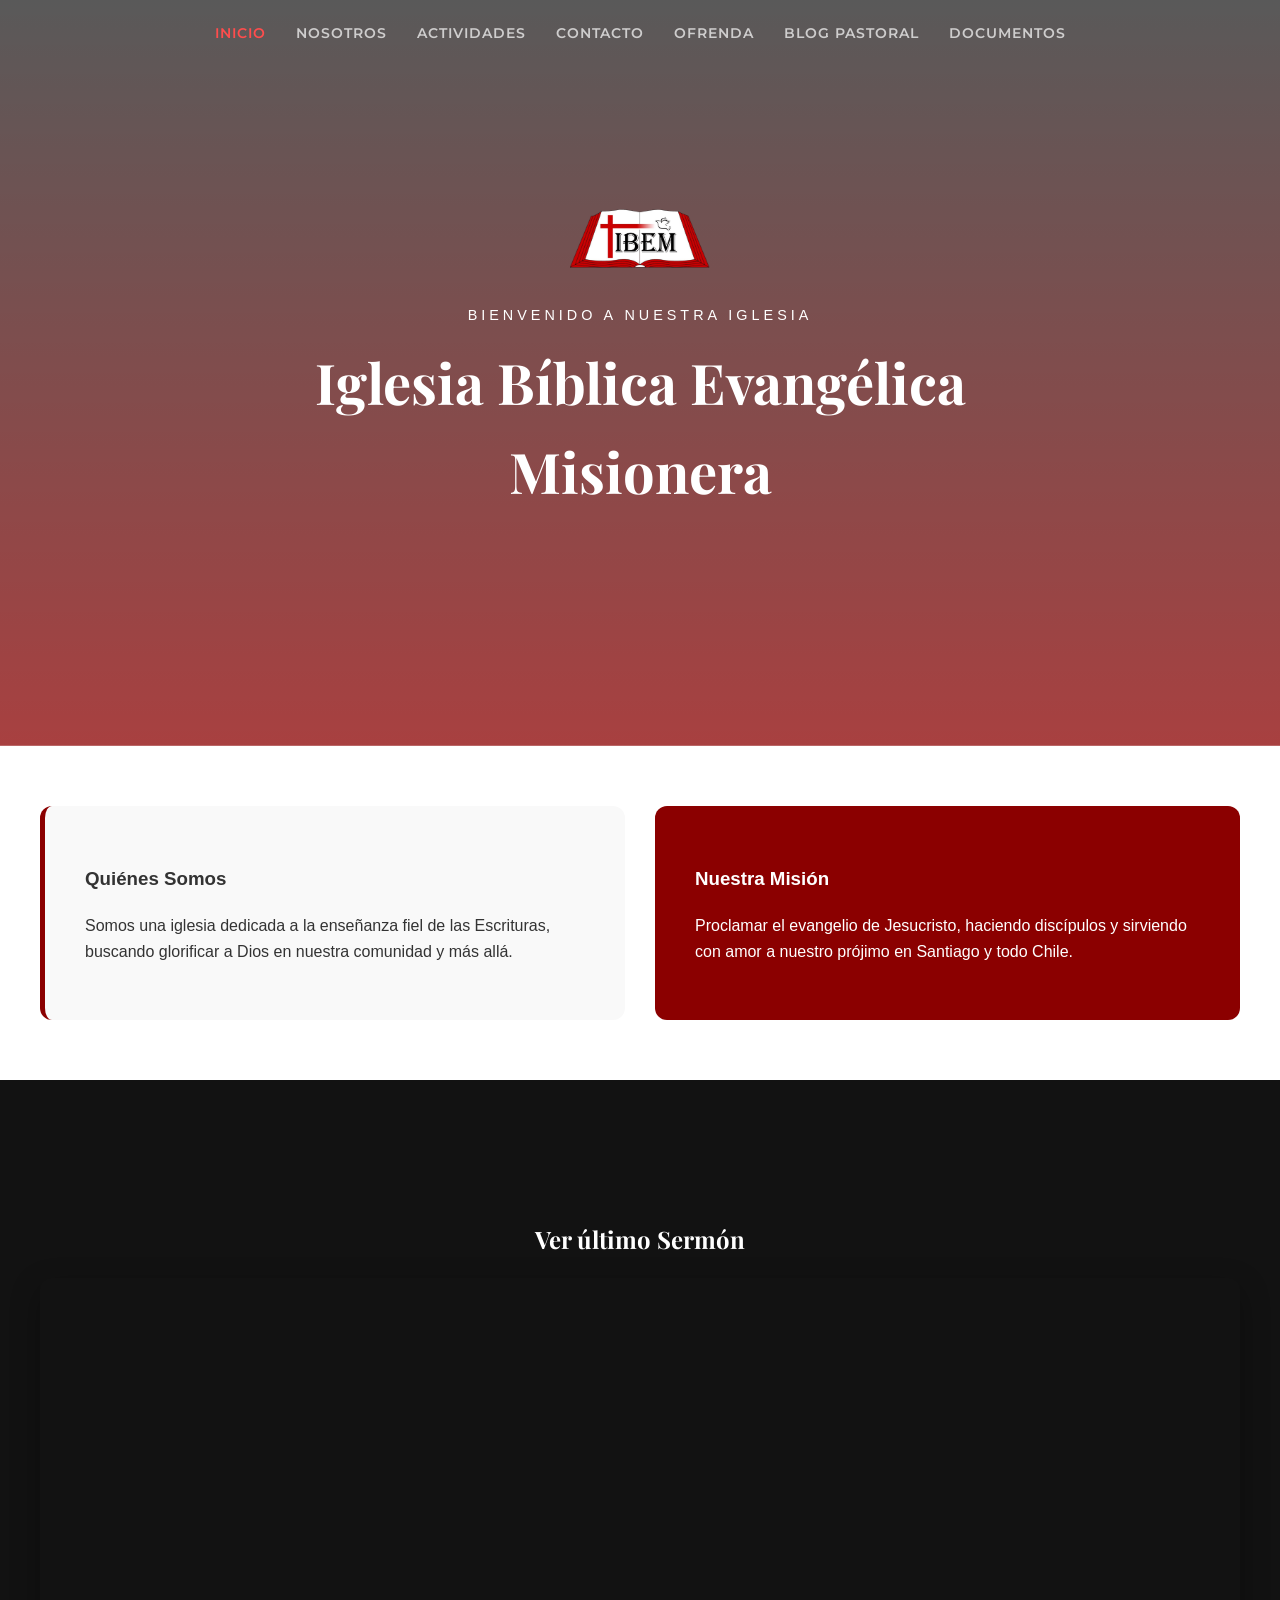
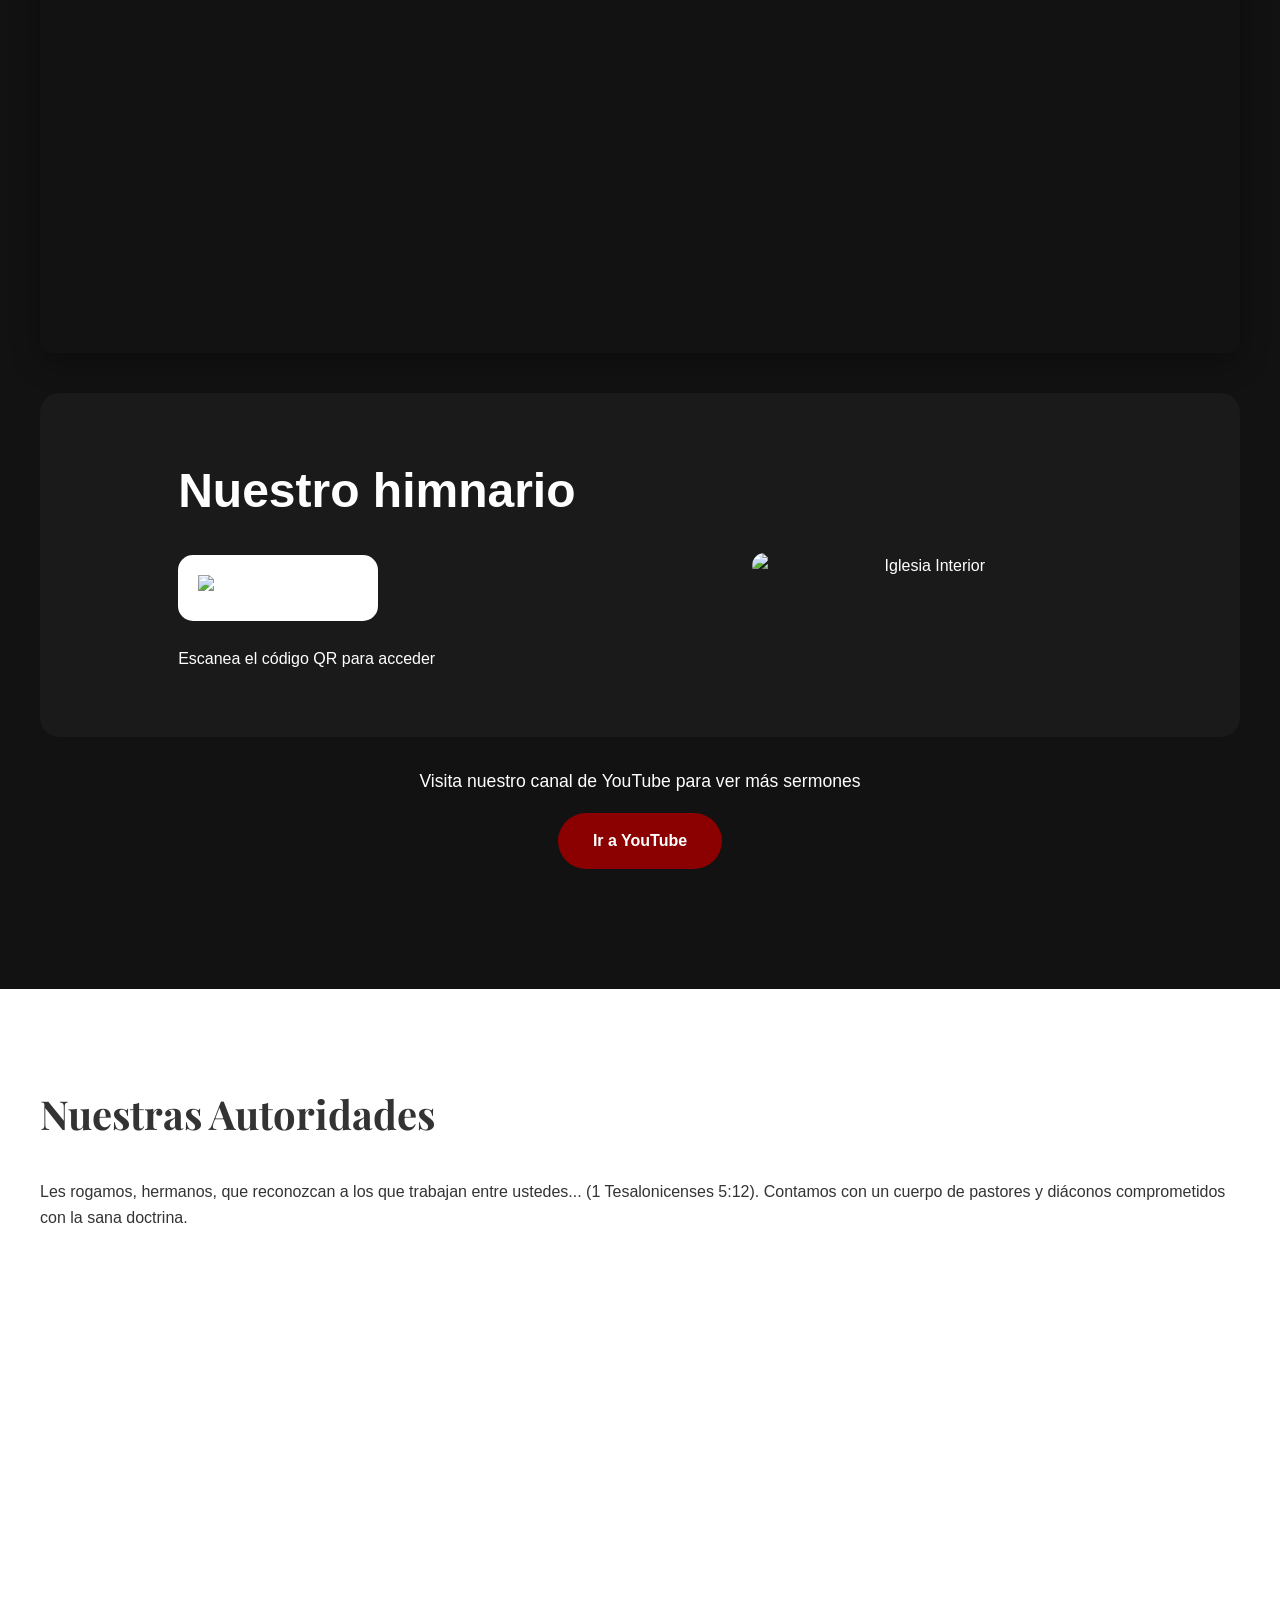
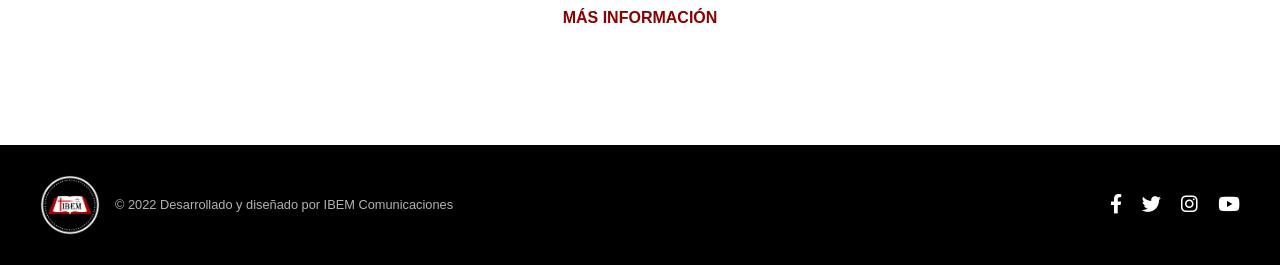
==== index.html @ 0f51d8df "pagina inicial IBEM" ====
<!DOCTYPE html>
<html lang="es">
<head>
    <meta charset="UTF-8">
    <meta name="viewport" content="width=device-width, initial-scale=1.0">
    <title>Iglesia Bíblica Evangélica Misionera - IBEM Chile</title>
    <link href="https://fonts.googleapis.com/css2?family=Montserrat:wght@400;600&family=Playfair+Display:wght@700&family=Roboto:wght@300;400&display=swap" rel="stylesheet">
    <link rel="stylesheet" href="https://cdnjs.cloudflare.com/ajax/libs/font-awesome/6.0.0/css/all.min.css">
    <link rel="stylesheet" href="style.css">
</head>
<body>

    <header class="main-header">
        <nav class="navbar container">
            <ul class="nav-links">
                <li><a href="#" class="active">INICIO</a></li>
                <li><a href="#nosotros">NOSOTROS</a></li>
                <li><a href="#actividades">ACTIVIDADES</a></li>
                <li><a href="#contacto">CONTACTO</a></li>
                <li><a href="#ofrenda">OFRENDA</a></li>
                <li><a href="#blog">BLOG PASTORAL</a></li>
                <li><a href="documentos.html">DOCUMENTOS</a></li>
            </ul>
        </nav>
        
        <div class="hero">
            <img src="logo.png" alt="Logo IBEM Principal" class="hero-logo">
            <p class="subtitle">Bienvenido a Nuestra Iglesia</p>
            <h1>Iglesia Bíblica Evangélica Misionera</h1>
        </div>
    </header>

    <main>
        <section id="nosotros" class="container">
            <div class="grid">
                <div class="card info-card">
                    <h3>Quiénes Somos</h3>
                    <p>Somos una iglesia dedicada a la enseñanza fiel de las Escrituras, buscando glorificar a Dios en nuestra comunidad y más allá.</p>
                </div>
                <div class="card mission-card">
                    <h3>Nuestra Misión</h3>
                    <p>Proclamar el evangelio de Jesucristo, haciendo discípulos y sirviendo con amor a nuestro prójimo en Santiago y todo Chile.</p>
                </div>
            </div>
        </section>

        <section id="sermon" class="dark-section">
            <div class="container">
                <h2 class="serif-title">Ver último Sermón</h2>
                <div id="video-dinamico" class="video-container">
                </div>
                <div class="qr-container">
                    <div class="qr-text">
                        <h2 class="extra-large">Nuestro himnario</h2>
                        <div class="qr-box">
                            <img src="https://api.qrserver.com/v1/create-qr-code/?size=150x150&data=https://himnarioibem.glide.page/" alt="QR Himnario">
                        </div>
                        <p>Escanea el código QR para acceder</p>
                    </div>
                    <img src="https://images.unsplash.com/photo-1511671782779-c97d3d27a1d4?auto=format&fit=crop&w=400&q=80" alt="Iglesia Interior" class="side-img">
                </div>
                <p class="youtube-callout">Visita nuestro canal de YouTube para ver más sermones</p>
                <a href="https://youtube.com/@ibemchile" class="btn">Ir a YouTube</a>
            </div>
        </section>

        <section id="autoridades" class="container">
            <h2 class="serif-title large-text">Nuestras Autoridades</h2>
            <p>Les rogamos, hermanos, que reconozcan a los que trabajan entre ustedes... (1 Tesalonicenses 5:12). Contamos con un cuerpo de pastores y diáconos comprometidos con la sana doctrina.</p>
        </section>

        <div id="ofrenda" class="ofrenda-section">
            <p class="small-caps">Contribuye con nuestro ministerio</p>
            <h2 class="serif-title extra-large">Ofrenda Online</h2>
            <p>"Cada uno dé como propuso en su corazón... porque Dios ama al dador alegre." 2 Cor. 9:7</p>
            <a href="#" class="btn btn-light">MÁS INFORMACIÓN</a>
        </div>
    </main>

    <footer class="main-footer">
        <div class="container footer-content">
            <div class="footer-left">
                <img src="logo-circular.png" alt="Logo IBEM Circular" class="footer-logo">
                <p class="copyright">© 2022 Desarrollado y diseñado por IBEM Comunicaciones</p>
            </div>
            <div class="footer-right social-links">
                <a href="#" target="_blank" aria-label="Facebook"><i class="fab fa-facebook-f"></i></a>
                <a href="#" target="_blank" aria-label="Twitter"><i class="fab fa-twitter"></i></a>
                <a href="#" target="_blank" aria-label="Instagram"><i class="fab fa-instagram"></i></a>
                <a href="#" target="_blank" aria-label="YouTube"><i class="fab fa-youtube"></i></a>
            </div>
        </div>
    </footer>
    <script src="script.js"></script>
</body>
</html>
---- style.css ----
/* Estilos Generales */
body { 
    margin: 0; 
    font-family: 'Roboto', sans-serif; 
    color: #333; 
    line-height: 1.6; 
    background-color: #ffffff;
}

.container {
    max-width: 1200px;
    margin: auto;
    padding: 0 20px;
}

main .container {
    padding: 60px 20px;
}

/* --- TIPOGRAFÍA --- */
.serif-title { font-family: 'Playfair Display', serif; }
.extra-large { font-size: 3rem; margin: 10px 0; }
.large-text { font-size: 2.5rem; }

/* --- HEADER PRINCIPAL Y HERO --- */
.main-header {
    background: linear-gradient(rgba(0,0,0,0.65), rgba(139,0,0,0.75)), 
                url('https://images.unsplash.com/photo-1504052434569-70ad5836ab65?auto=format&fit=crop&w=1200&q=80');
    background-size: cover;
    background-position: center;
    color: white;
}

/* Barra de Navegación (Estilos de tu imagen) */
.navbar {
    padding: 20px 0;
    text-align: center;
}

.nav-links {
    list-style: none;
    margin: 0;
    padding: 0;
    display: flex;
    justify-content: center;
    gap: 30px; /* Espacio entre enlaces */
}

.nav-links a {
    text-decoration: none;
    color: rgba(255,255,255,0.7); /* Color texto no activo */
    font-family: 'Montserrat', sans-serif;
    font-size: 0.9rem;
    font-weight: 600;
    text-transform: uppercase;
    letter-spacing: 1px;
    transition: color 0.3s;
}

.nav-links a:hover,
.nav-links a.active {
    color: #ff4d4d; /* Color rojo vibrante para el enlace activo/hover */
}

/* Sección Hero (Ajustada) */
.hero {
    height: 70vh; /* Un poco menos de altura para compensar la nav */
    display: flex;
    flex-direction: column;
    align-items: center;
    justify-content: center;
    text-align: center;
    padding-bottom: 50px;
}

.hero-logo { width: 140px; margin-bottom: 20px; }
.subtitle { letter-spacing: 4px; text-transform: uppercase; font-size: 0.9rem; margin-bottom: 10px; }
.hero h1 { font-family: 'Playfair Display', serif; font-size: 3.5rem; max-width: 800px; margin-top: 0; }

/* --- CONTENIDO PRINCIPAL (Reutilizado) --- */
.grid { display: grid; grid-template-columns: repeat(auto-fit, minmax(300px, 1fr)); gap: 30px; }
.card { padding: 40px; border-radius: 12px; }
.info-card { background: #f9f9f9; border-left: 5px solid #8b0000; }
.mission-card { background: #8b0000; color: white; }
.dark-section { background: #121212; color: white; text-align: center; padding: 60px 0; }
.qr-container { background: #1a1a1a; display: flex; flex-wrap: wrap; align-items: center; justify-content: space-around; padding: 50px; border-radius: 20px; margin-top: 40px; }
.qr-text { max-width: 450px; text-align: left; }
.qr-box { background: white; padding: 20px; border-radius: 15px; width: 160px; margin: 25px 0; }
.qr-box img { width: 100%; display: block; }
.side-img { width: 350px; border-radius: 15px; object-fit: cover; }
.youtube-callout { margin-top: 30px; font-size: 1.1rem; }

/* --- BOTONES (Reutilizados) --- */
.btn { display: inline-block; padding: 15px 35px; background: #8b0000; color: white; text-decoration: none; border-radius: 50px; font-weight: bold; transition: transform 0.3s; }
.btn:hover { transform: scale(1.05); }
.btn-light { background: white; color: #8b0000; }

/* --- OFRENDA (Reutilizado) --- */
.ofrenda-section { background: linear-gradient(rgba(0,0,0,0.8), rgba(0,0,0,0.8)), url('https://images.unsplash.com/photo-1438232992991-995b7058bbb3?auto=format&fit=crop&w=1000&q=80'); background-size: cover; background-attachment: fixed; color: white; text-align: center; padding: 100px 20px; }
.small-caps { text-transform: uppercase; font-size: 0.85rem; letter-spacing: 2px; }

/* --- FOOTER PRINCIPAL (Estilos de tu imagen) --- */
.main-footer {
    background: #000000;
    color: #ffffff;
    padding: 30px 0;
}

.footer-content {
    display: flex;
    justify-content: space-between;
    align-items: center;
    flex-wrap: wrap;
    gap: 20px;
}

.footer-left {
    display: flex;
    align-items: center;
    gap: 15px;
}

.footer-logo {
    width: 60px; /* Tamaño del logo circular */
    height: 60px;
    border-radius: 50%;
}

.copyright {
    font-size: 0.8rem;
    color: rgba(255,255,255,0.7);
    margin: 0;
}

.social-links {
    display: flex;
    gap: 20px;
}

.social-links a {
    color: #ffffff;
    font-size: 1.2rem;
    transition: color 0.3s;
}

.social-links a:hover {
    color: #ff4d4d; /* Mismo rojo de acento de la nav */
}

/* --- RESPONSIVE (Ajustes para móviles) --- */
@media (max-width: 900px) {
    .nav-links { gap: 15px; flex-wrap: wrap; }
    .hero h1 { font-size: 2.5rem; }
    .footer-content { justify-content: center; text-align: center; }
    .footer-left { flex-direction: column; }
}

@media (max-width: 768px) {
    .side-img { display: none; }
    .qr-text { text-align: center; }
    .qr-box { margin: 20px auto; }
}

.video-container {
    position: relative;
    padding-bottom: 56.25%; /* Relación 16:9 perfecta */
    height: 0;
    overflow: hidden;
    border-radius: 12px; /* Coherencia con tus tarjetas de documentos */
    box-shadow: 0 10px 30px rgba(0,0,0,0.3);
}

.video-frame {
    position: absolute;
    top: 0;
    left: 0;
    width: 100%;
    height: 100%;
    border: none;
}

.document-card {
    background: #ffffff;
    padding: 30px;
    border-radius: 12px;
    border-top: 4px solid #8b0000; /* Acento burdeo superior */
    transition: all 0.3s ease;
    text-decoration: none;
    color: #333;
    display: flex;
    flex-direction: column;
    justify-content: space-between;
    box-shadow: 0 4px 15px rgba(0,0,0,0.05);
}

.document-card:hover {
    transform: translateY(-8px);
    box-shadow: 0 12px 25px rgba(139, 0, 0, 0.15);
}

.document-card h3 {
    font-family: 'Playfair Display', serif;
    font-size: 1.4rem;
    color: #1a1a1a;
    margin-bottom: 8px;
}

.document-card .date {
    font-size: 0.85rem;
    color: #8b0000;
    font-weight: 600;
    text-transform: uppercase;
    display: block;
    margin-bottom: 20px;
}
body { 
    font-family: 'Inter', sans-serif; /* Más moderno y legible */
}
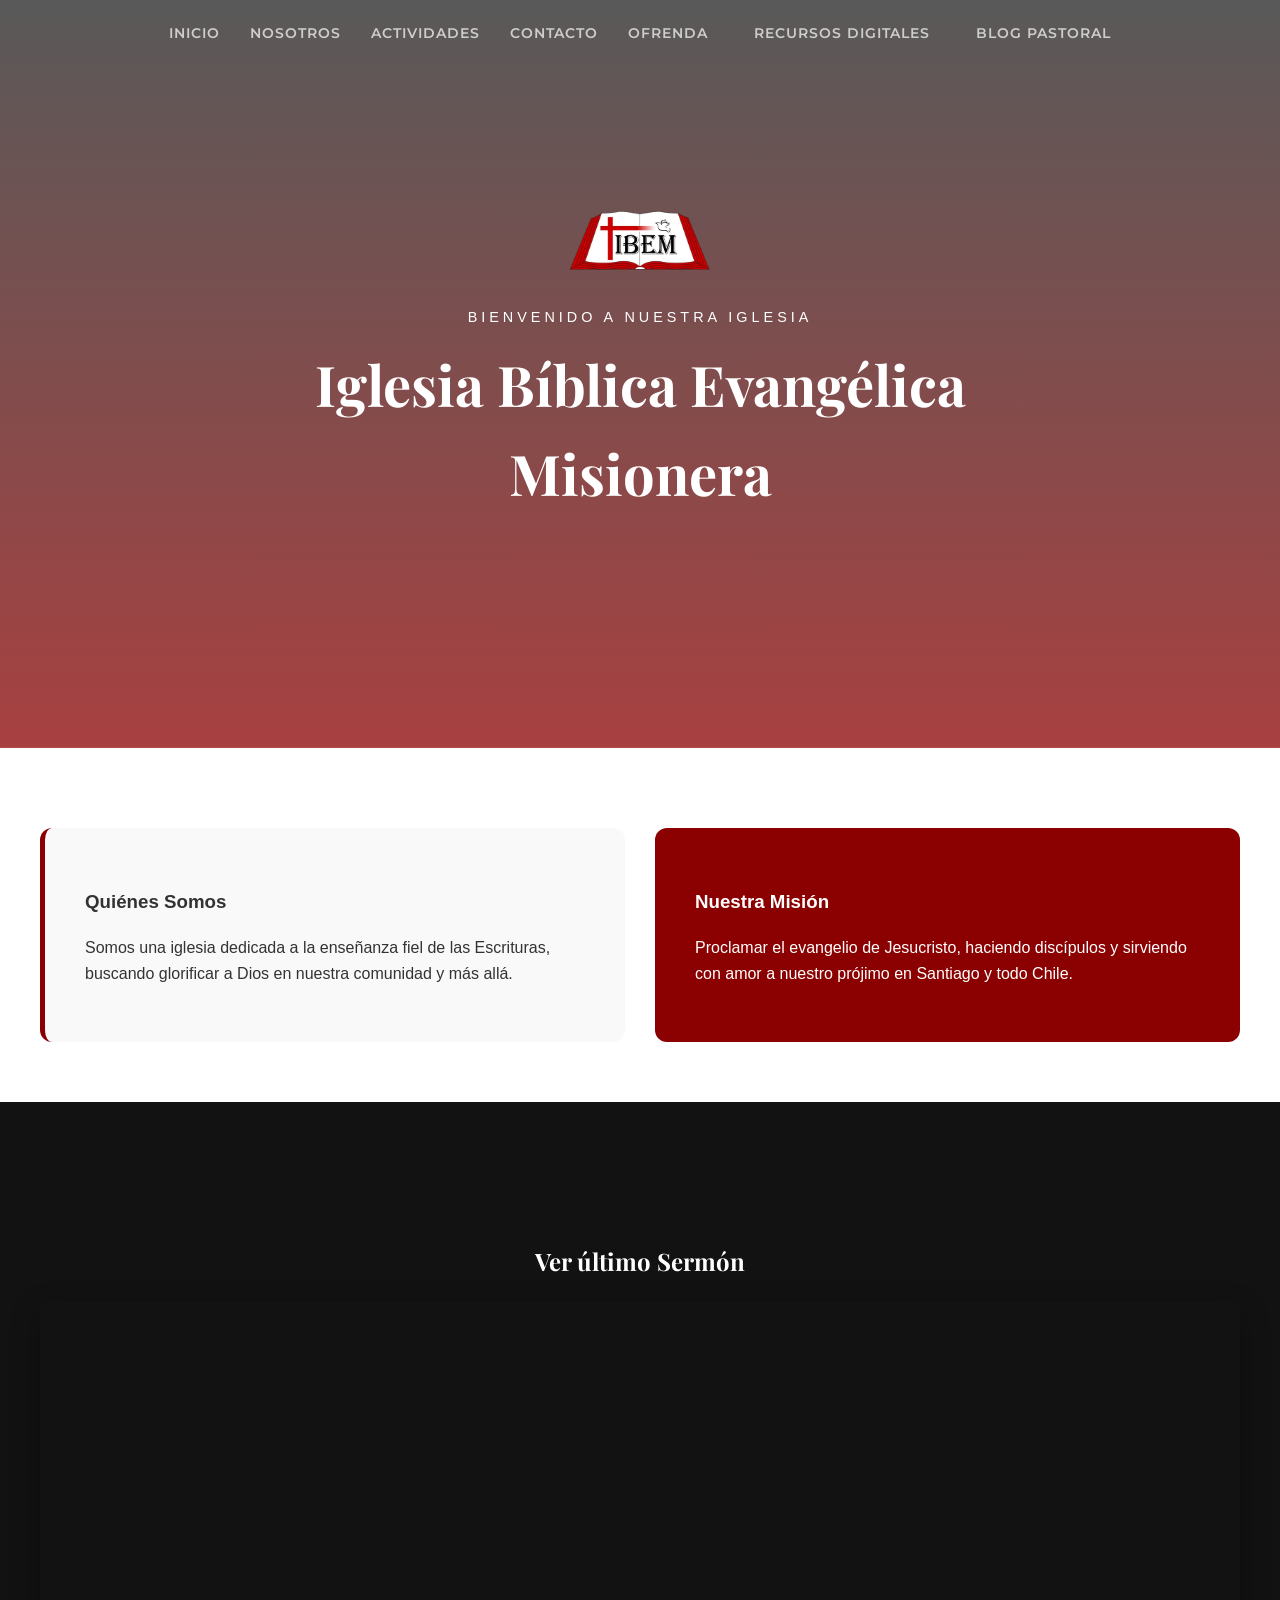
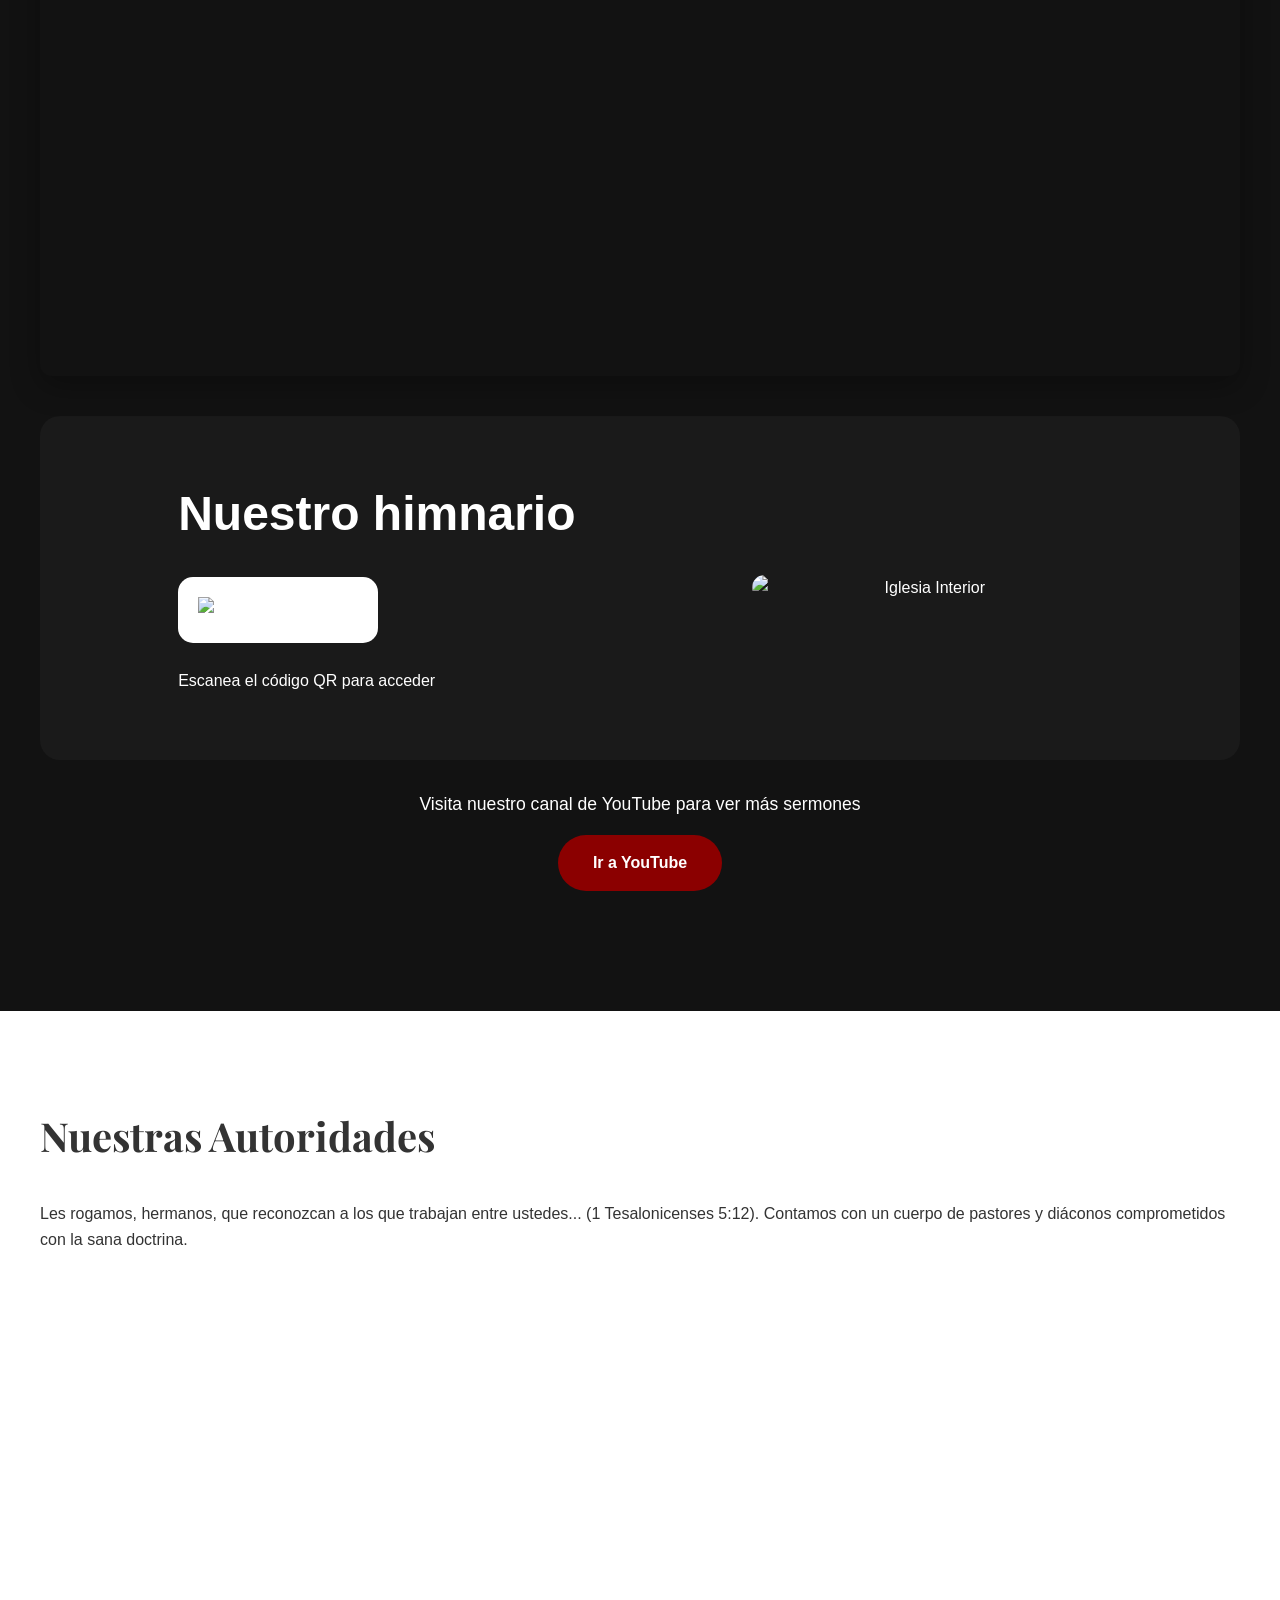
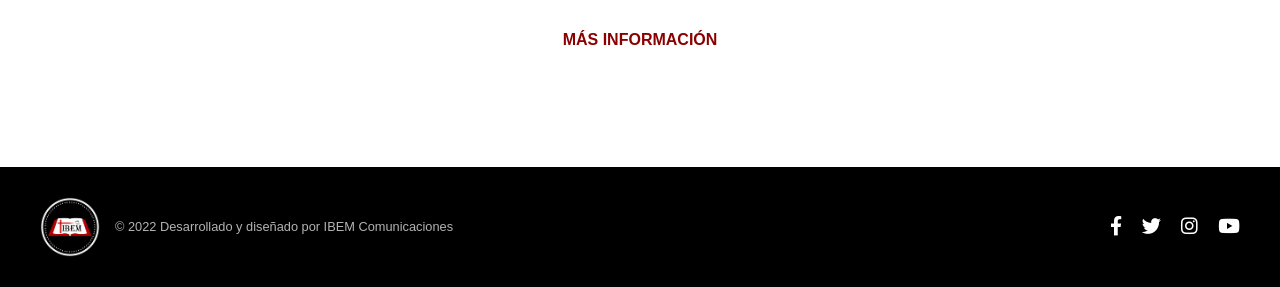
==== commit 60c44566: "resubida de modificaciones" ====
--- a/index.html
+++ b/index.html
@@ -13,13 +13,18 @@
     <header class="main-header">
         <nav class="navbar container">
             <ul class="nav-links">
-                <li><a href="#" class="active">INICIO</a></li>
-                <li><a href="#nosotros">NOSOTROS</a></li>
-                <li><a href="#actividades">ACTIVIDADES</a></li>
-                <li><a href="#contacto">CONTACTO</a></li>
-                <li><a href="#ofrenda">OFRENDA</a></li>
+                <li><a href="index.html">INICIO</a></li>
+                <li><a href="index.html#nosotros">NOSOTROS</a></li>
+                <li><a href="index.html#actividades">ACTIVIDADES</a></li>
+                <li><a href="index.html#contacto">CONTACTO</a></li>
+                <li><a href="ofrendas.html">OFRENDA</a></li>
+                <li class="dropdown">
+                    <a href="#" class="dropdown-toggle">RECURSOS DIGITALES</a>
+                    <ul class="dropdown-menu">
+                        <li><a href="documentos.html" class="active">ESCUELA BÍBLICA</a></li>
+                    </ul>
+                </li>
                 <li><a href="#blog">BLOG PASTORAL</a></li>
-                <li><a href="documentos.html">DOCUMENTOS</a></li>
             </ul>
         </nav>
         
@@ -73,7 +78,7 @@
             <p class="small-caps">Contribuye con nuestro ministerio</p>
             <h2 class="serif-title extra-large">Ofrenda Online</h2>
             <p>"Cada uno dé como propuso en su corazón... porque Dios ama al dador alegre." 2 Cor. 9:7</p>
-            <a href="#" class="btn btn-light">MÁS INFORMACIÓN</a>
+            <a href="ofrendas.html" class="btn btn-light">MÁS INFORMACIÓN</a>
         </div>
     </main>
 
@@ -84,10 +89,10 @@
                 <p class="copyright">© 2022 Desarrollado y diseñado por IBEM Comunicaciones</p>
             </div>
             <div class="footer-right social-links">
-                <a href="#" target="_blank" aria-label="Facebook"><i class="fab fa-facebook-f"></i></a>
-                <a href="#" target="_blank" aria-label="Twitter"><i class="fab fa-twitter"></i></a>
-                <a href="#" target="_blank" aria-label="Instagram"><i class="fab fa-instagram"></i></a>
-                <a href="#" target="_blank" aria-label="YouTube"><i class="fab fa-youtube"></i></a>
+                <a href="https://www.facebook.com/IBEMCHILE/"><i class="fab fa-facebook-f"></i></a>
+                <a href="http://twitter.com/ibemchile"><i class="fab fa-twitter"></i></a>
+                <a href="https://www.instagram.com/ibemchile"><i class="fab fa-instagram"></i></a>
+                <a href="https://www.youtube.com/ibemchile"><i class="fab fa-youtube"></i></a>
             </div>
         </div>
     </footer>
--- a/style.css
+++ b/style.css
@@ -1,4 +1,4 @@
-/* Estilos Generales */
+
 body { 
     margin: 0; 
     font-family: 'Roboto', sans-serif; 
@@ -31,10 +31,12 @@
     color: white;
 }
 
-/* Barra de Navegación (Estilos de tu imagen) */
+
 .navbar {
     padding: 20px 0;
     text-align: center;
+    position: relative;
+    
 }
 
 .nav-links {
@@ -62,9 +64,9 @@
     color: #ff4d4d; /* Color rojo vibrante para el enlace activo/hover */
 }
 
-/* Sección Hero (Ajustada) */
+
 .hero {
-    height: 70vh; /* Un poco menos de altura para compensar la nav */
+    height: 70vh; 
     display: flex;
     flex-direction: column;
     align-items: center;
@@ -77,7 +79,7 @@
 .subtitle { letter-spacing: 4px; text-transform: uppercase; font-size: 0.9rem; margin-bottom: 10px; }
 .hero h1 { font-family: 'Playfair Display', serif; font-size: 3.5rem; max-width: 800px; margin-top: 0; }
 
-/* --- CONTENIDO PRINCIPAL (Reutilizado) --- */
+
 .grid { display: grid; grid-template-columns: repeat(auto-fit, minmax(300px, 1fr)); gap: 30px; }
 .card { padding: 40px; border-radius: 12px; }
 .info-card { background: #f9f9f9; border-left: 5px solid #8b0000; }
@@ -90,16 +92,23 @@
 .side-img { width: 350px; border-radius: 15px; object-fit: cover; }
 .youtube-callout { margin-top: 30px; font-size: 1.1rem; }
 
-/* --- BOTONES (Reutilizados) --- */
+
 .btn { display: inline-block; padding: 15px 35px; background: #8b0000; color: white; text-decoration: none; border-radius: 50px; font-weight: bold; transition: transform 0.3s; }
 .btn:hover { transform: scale(1.05); }
 .btn-light { background: white; color: #8b0000; }
 
-/* --- OFRENDA (Reutilizado) --- */
-.ofrenda-section { background: linear-gradient(rgba(0,0,0,0.8), rgba(0,0,0,0.8)), url('https://images.unsplash.com/photo-1438232992991-995b7058bbb3?auto=format&fit=crop&w=1000&q=80'); background-size: cover; background-attachment: fixed; color: white; text-align: center; padding: 100px 20px; }
+
+.ofrenda-section { 
+    background: linear-gradient(rgba(0,0,0,0.8), rgba(0,0,0,0.8)), url('https://images.unsplash.com/photo-1438232992991-995b7058bbb3?auto=format&fit=crop&w=1000&q=80');
+    background-size: cover; 
+    background-attachment: fixed; 
+    color: white; 
+    text-align: center; 
+    padding: 100px 20px; 
+}
 .small-caps { text-transform: uppercase; font-size: 0.85rem; letter-spacing: 2px; }
 
-/* --- FOOTER PRINCIPAL (Estilos de tu imagen) --- */
+
 .main-footer {
     background: #000000;
     color: #ffffff;
@@ -121,7 +130,7 @@
 }
 
 .footer-logo {
-    width: 60px; /* Tamaño del logo circular */
+    width: 60px; 
     height: 60px;
     border-radius: 50%;
 }
@@ -144,10 +153,10 @@
 }
 
 .social-links a:hover {
-    color: #ff4d4d; /* Mismo rojo de acento de la nav */
-}
-
-/* --- RESPONSIVE (Ajustes para móviles) --- */
+    color: #ff4d4d; 
+}
+
+
 @media (max-width: 900px) {
     .nav-links { gap: 15px; flex-wrap: wrap; }
     .hero h1 { font-size: 2.5rem; }
@@ -163,10 +172,10 @@
 
 .video-container {
     position: relative;
-    padding-bottom: 56.25%; /* Relación 16:9 perfecta */
+    padding-bottom: 56.25%; 
     height: 0;
     overflow: hidden;
-    border-radius: 12px; /* Coherencia con tus tarjetas de documentos */
+    border-radius: 12px; 
     box-shadow: 0 10px 30px rgba(0,0,0,0.3);
 }
 
@@ -183,7 +192,7 @@
     background: #ffffff;
     padding: 30px;
     border-radius: 12px;
-    border-top: 4px solid #8b0000; /* Acento burdeo superior */
+    border-top: 4px solid #8b0000; 
     transition: all 0.3s ease;
     text-decoration: none;
     color: #333;
@@ -214,5 +223,205 @@
     margin-bottom: 20px;
 }
 body { 
-    font-family: 'Inter', sans-serif; /* Más moderno y legible */
-}
+    font-family: 'Inter', sans-serif; 
+}
+.dropdown {
+    position: relative;
+    display: inline-block;
+    
+}
+
+.dropdown-menu {
+    position: absolute;
+    top: 100%;
+    left: 0;
+    background-color: #222;
+    min-width: 200px;
+    padding: 0.5rem 0;
+    margin: 0;
+    border-radius: 4px;
+    opacity: 0;
+    visibility: hidden;
+    transform: translateY(-10px);
+    transition: all 0.3s ease;
+    z-index: 1000;
+    pointer-events: none;
+    box-shadow: 0 4px 8px rgba(0, 0, 0, 0.2);
+    
+}
+
+.dropdown:hover .dropdown-menu,
+.dropdown:focus-within .dropdown-menu {
+    opacity: 1;
+    visibility: visible;
+    transform: translateY(0);
+    pointer-events: auto;
+}
+
+
+.dropdown-toggle {
+    display: block;
+    padding: 0.15rem 1rem;
+    color: #fff;
+    text-decoration: none;
+    transition: background-color 0.2s;
+}
+
+.dropdown-toggle:hover,
+.dropdown-toggle:focus,
+ nav li:focus, nav li:hover{
+    background-color: #333;
+}
+.navbar ul {
+    list-style: none;
+}
+
+.grid {
+    display: grid;
+    grid-template-columns: repeat(auto-fill, minmax(400px, 1fr));
+    gap: 30px;
+    margin-top: 20px;
+}
+
+.document-card {
+    background: white;
+    padding: 25px;
+    border-radius: 8px;
+    box-shadow: 0 4px 15px rgba(0,0,0,0.05);
+    border-left: 5px solid #800000; 
+    display: flex;
+    flex-direction: column;
+    justify-content: space-between;
+    transition: transform 0.3s ease, box-shadow 0.3s ease;
+    text-decoration: none; 
+    color: #333;
+}
+
+.document-card:hover {
+    transform: translateY(-5px);
+    box-shadow: 0 8px 25px rgba(0,0,0,0.1);
+}
+
+.document-card .date {
+    display: block;
+    font-family: 'Roboto', sans-serif;
+    font-size: 0.85rem;
+    color: #888;
+    text-transform: uppercase;
+    margin-bottom: 10px;
+    letter-spacing: 1px;
+}
+
+.document-card h3 {
+    font-family: 'Playfair Display', serif;
+    font-size: 1.4rem;
+    color: #1a1a1a;
+    margin-bottom: 20px;
+    line-height: 1.2;
+}
+
+.download-link {
+    display: inline-flex;
+    align-items: center;
+    font-weight: 600;
+    color: #800000;
+    font-size: 0.9rem;
+    text-transform: uppercase;
+    border-top: 1px solid #eee;
+    padding-top: 15px;
+}
+
+.download-link i {
+    transition: transform 0.3s ease;
+}
+
+.document-card:hover .download-link i {
+    transform: translateY(3px); 
+}
+
+
+@media (max-width: 768px) {
+    .grid {
+        grid-template-columns: 1fr;
+    }
+    
+    .serif-title {
+        font-size: 2.5rem !important;
+    }
+}
+
+.header-title-section {
+    text-align: center;
+    width: 100%;
+    padding: 80px 0; 
+    display: flex;
+    flex-direction: column;
+    align-items: center;
+    justify-content: center;
+}
+
+.header-title-section h1.serif-title {
+    color: white;
+    font-size: 4rem; 
+    margin: 0 auto 10px auto;
+    width: 100%;
+}
+
+.header-title-section p.small-caps {
+    color: rgba(255, 255, 255, 0.9);
+    text-transform: uppercase;
+    letter-spacing: 2px;
+    margin: 0;
+}
+.donation-content div img {
+    width: 100%;
+    height: auto;
+    align-items: center;
+    border-radius: 8px;
+    box-shadow: 0 4px 8px rgba(0, 0, 0, 0.1);
+    
+ }
+
+ .donation-content {
+    display: flex;
+    align-items: flex-start; 
+    gap: 2rem; 
+    padding: 2rem;
+    border-radius: 8px;
+    max-width: 1000px;
+    margin: 0 auto;
+  }
+  .info-panel{
+  background-color: #ececec;
+  }
+  
+  .info-panel {
+    flex: 1; 
+    padding: 1.5rem;
+    border-radius: 8px;
+    box-shadow: 0 2px 6px rgba(0, 0, 0, 0.05);
+  }
+  
+  .info-panel h1 {
+    margin-top: 0;
+    color: #2c3e50;
+  }
+  
+  .info-panel ul {
+    padding-left: 1.5rem;
+    margin: 1rem 0;
+    list-style-type: none;
+  }
+  
+  .info-panel li {
+    margin: 0.5rem 0;
+  }
+  
+  .email-address {
+    color: #3498db;
+    text-decoration: none;
+  }
+  
+  .email-address:hover {
+    text-decoration: underline;
+  }
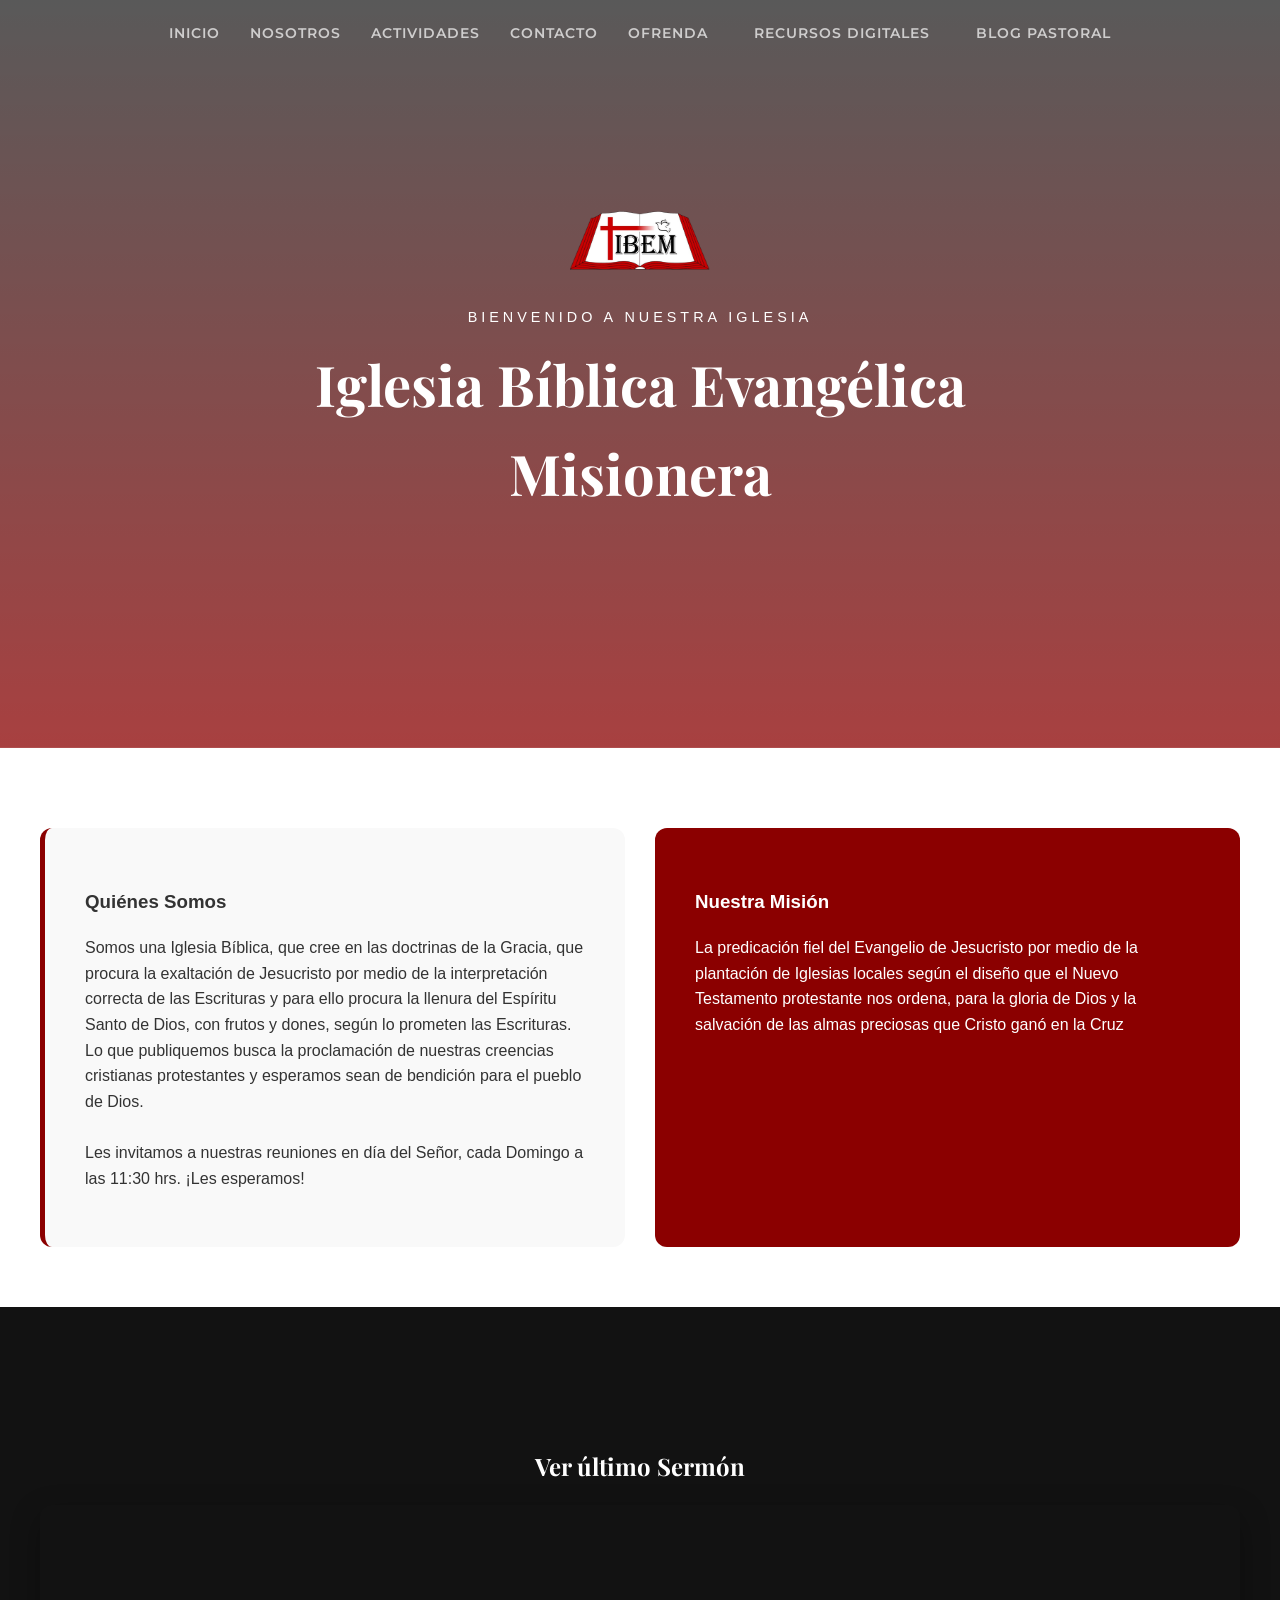
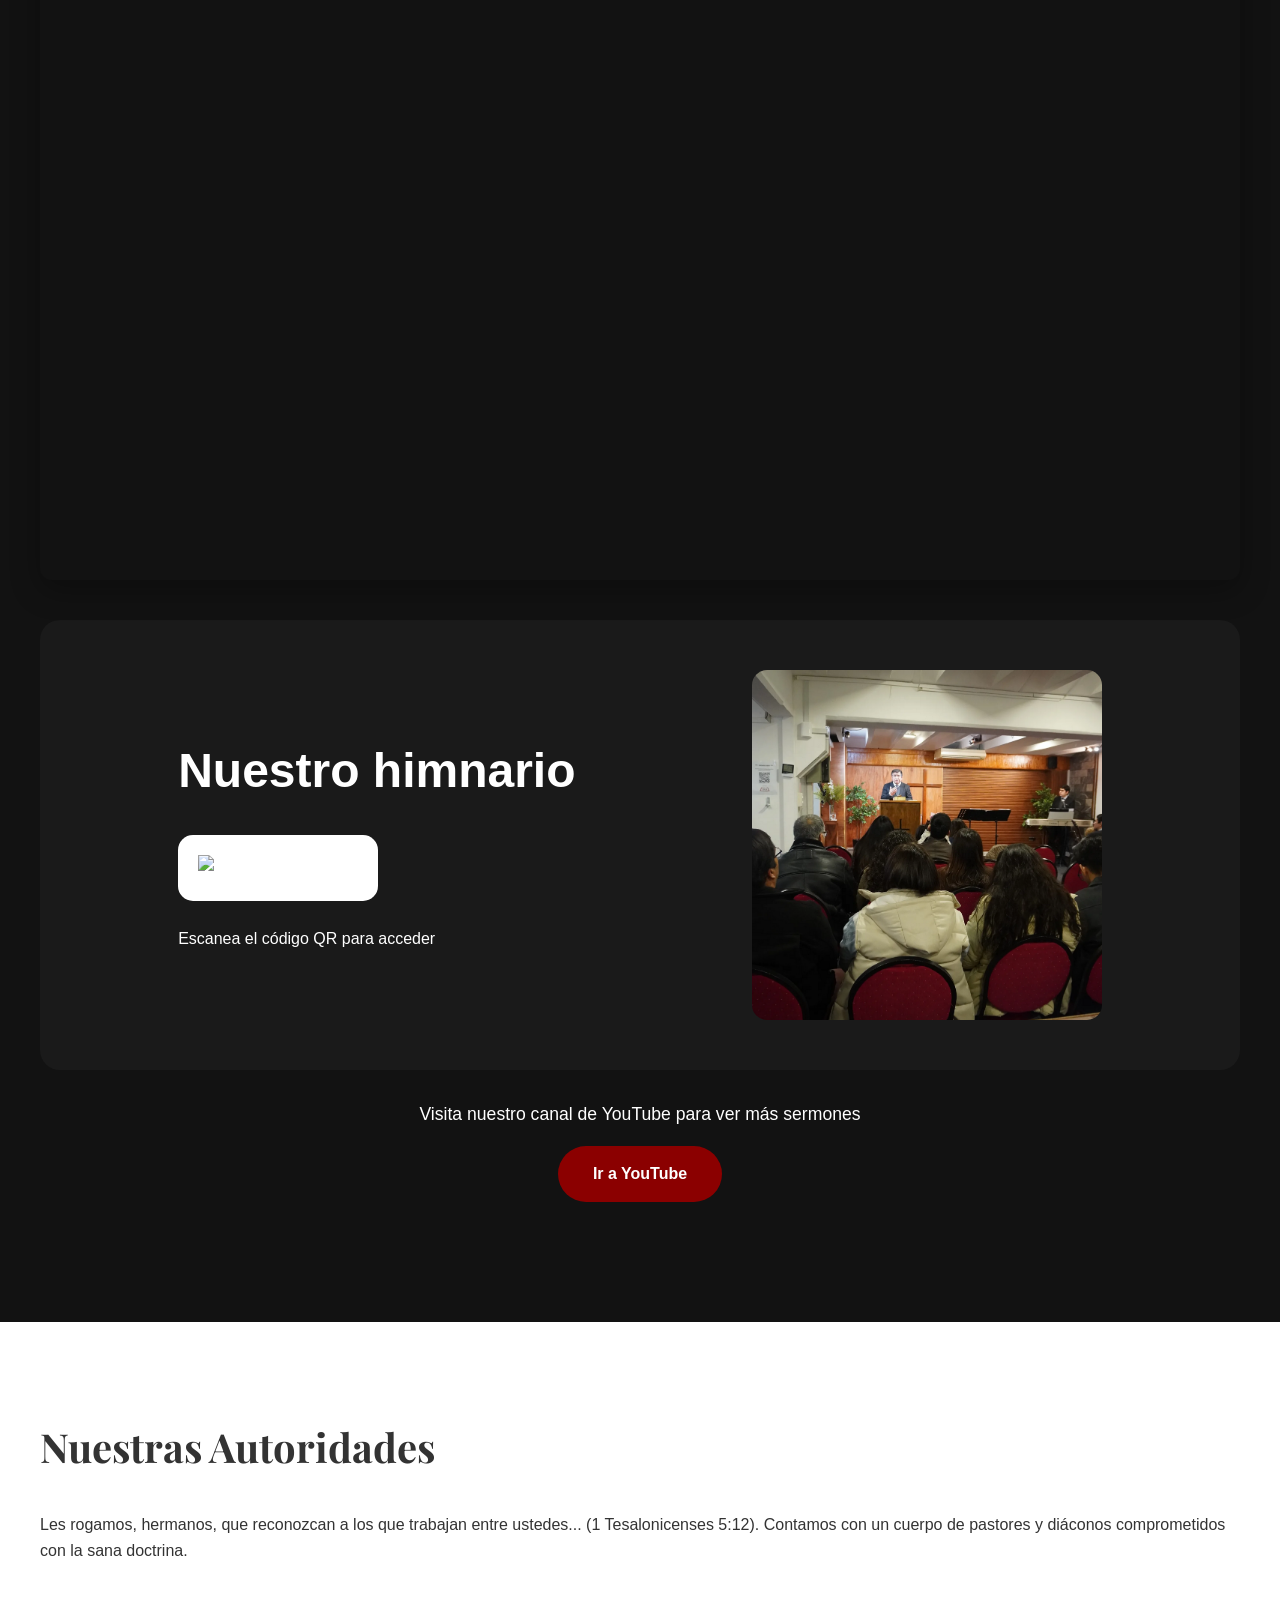
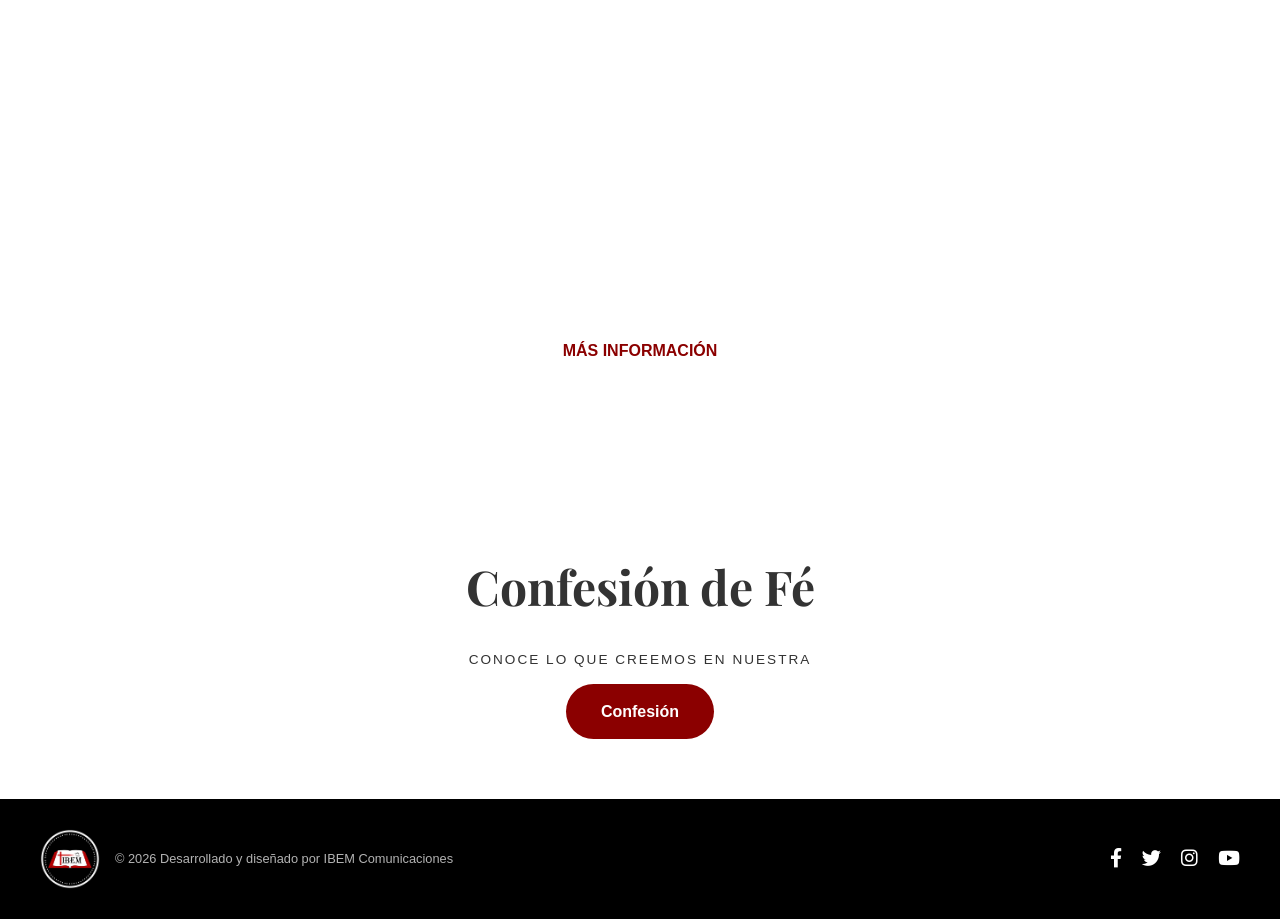
==== commit 48cd3ca3: "-movimiento de imagenes a carpeta images -adicion de menus -adicion de boton de confesion de fe" ====
--- a/index.html
+++ b/index.html
@@ -21,7 +21,10 @@
                 <li class="dropdown">
                     <a href="#" class="dropdown-toggle">RECURSOS DIGITALES</a>
                     <ul class="dropdown-menu">
-                        <li><a href="documentos.html" class="active">ESCUELA BÍBLICA</a></li>
+                        <li><a href="Escuela.html" class="active">ESCUELA BÍBLICA</a></li>
+                        <li><a href="#" class="active">LIBROS</a></li>
+                        <li><a href="#" class="active">FOLLETOS</a></li>
+                        <li><a href="#" class="active">TESTIMONIOS</a></li>
                     </ul>
                 </li>
                 <li><a href="#blog">BLOG PASTORAL</a></li>
@@ -29,7 +32,7 @@
         </nav>
         
         <div class="hero">
-            <img src="logo.png" alt="Logo IBEM Principal" class="hero-logo">
+            <img src="images/logo.png" alt="Logo IBEM Principal" class="hero-logo">
             <p class="subtitle">Bienvenido a Nuestra Iglesia</p>
             <h1>Iglesia Bíblica Evangélica Misionera</h1>
         </div>
@@ -40,11 +43,19 @@
             <div class="grid">
                 <div class="card info-card">
                     <h3>Quiénes Somos</h3>
-                    <p>Somos una iglesia dedicada a la enseñanza fiel de las Escrituras, buscando glorificar a Dios en nuestra comunidad y más allá.</p>
+                    <p>
+                        Somos una Iglesia Bíblica, que cree en las doctrinas de la Gracia, que procura la exaltación de Jesucristo por medio de la interpretación correcta de las Escrituras y para ello procura la llenura del Espíritu Santo de Dios, con frutos y dones, según lo prometen las Escrituras.
+
+<br> Lo que publiquemos busca la proclamación de nuestras creencias cristianas protestantes y esperamos sean de bendición para el pueblo de Dios.
+
+<br><br> Les invitamos a nuestras reuniones en día del Señor, cada Domingo a las 11:30 hrs. ¡Les esperamos!
+                    </p>
                 </div>
                 <div class="card mission-card">
                     <h3>Nuestra Misión</h3>
-                    <p>Proclamar el evangelio de Jesucristo, haciendo discípulos y sirviendo con amor a nuestro prójimo en Santiago y todo Chile.</p>
+                    <p>
+                        La predicación fiel del Evangelio de Jesucristo por medio de la plantación de Iglesias locales según el diseño que el Nuevo Testamento protestante nos ordena, para la gloria de Dios y la salvación de las almas preciosas que Cristo ganó en la Cruz
+                    </p>
                 </div>
             </div>
         </section>
@@ -62,7 +73,7 @@
                         </div>
                         <p>Escanea el código QR para acceder</p>
                     </div>
-                    <img src="https://images.unsplash.com/photo-1511671782779-c97d3d27a1d4?auto=format&fit=crop&w=400&q=80" alt="Iglesia Interior" class="side-img">
+                    <img src="images/interior-iglesia.png" alt="Iglesia Interior" class="side-img">
                 </div>
                 <p class="youtube-callout">Visita nuestro canal de YouTube para ver más sermones</p>
                 <a href="https://youtube.com/@ibemchile" class="btn">Ir a YouTube</a>
@@ -80,13 +91,18 @@
             <p>"Cada uno dé como propuso en su corazón... porque Dios ama al dador alegre." 2 Cor. 9:7</p>
             <a href="ofrendas.html" class="btn btn-light">MÁS INFORMACIÓN</a>
         </div>
+        <div id="confesion" class="container" >
+            <h2 class="serif-title extra-large">Confesión de Fé</h2>
+            <p class="small-caps">Conoce lo que creemos en nuestra</p>
+            <a href="confesion.html" class="btn">Confesión</a>
+        </div>
     </main>
 
     <footer class="main-footer">
         <div class="container footer-content">
             <div class="footer-left">
-                <img src="logo-circular.png" alt="Logo IBEM Circular" class="footer-logo">
-                <p class="copyright">© 2022 Desarrollado y diseñado por IBEM Comunicaciones</p>
+                <img src="images/logo-circular.png" alt="Logo IBEM Circular" class="footer-logo">
+                <p class="copyright">© 2026 Desarrollado y diseñado por IBEM Comunicaciones</p>
             </div>
             <div class="footer-right social-links">
                 <a href="https://www.facebook.com/IBEMCHILE/"><i class="fab fa-facebook-f"></i></a>
--- a/style.css
+++ b/style.css
@@ -93,7 +93,11 @@
 .youtube-callout { margin-top: 30px; font-size: 1.1rem; }
 
 
-.btn { display: inline-block; padding: 15px 35px; background: #8b0000; color: white; text-decoration: none; border-radius: 50px; font-weight: bold; transition: transform 0.3s; }
+.btn {
+     display: inline-block; 
+     padding: 15px 35px; 
+     background: #8b0000;
+      color: white; text-decoration: none; border-radius: 50px; font-weight: bold; transition: transform 0.3s; }
 .btn:hover { transform: scale(1.05); }
 .btn-light { background: white; color: #8b0000; }
 
@@ -424,4 +428,15 @@
   
   .email-address:hover {
     text-decoration: underline;
+  }
+
+  #confesion{
+    display: grid;
+    /*centrar items*/
+    text-align: center;
+    margin: 0 aut;
+  }
+  
+  #confesion .btn {
+    margin: 0 auto; 
   }
